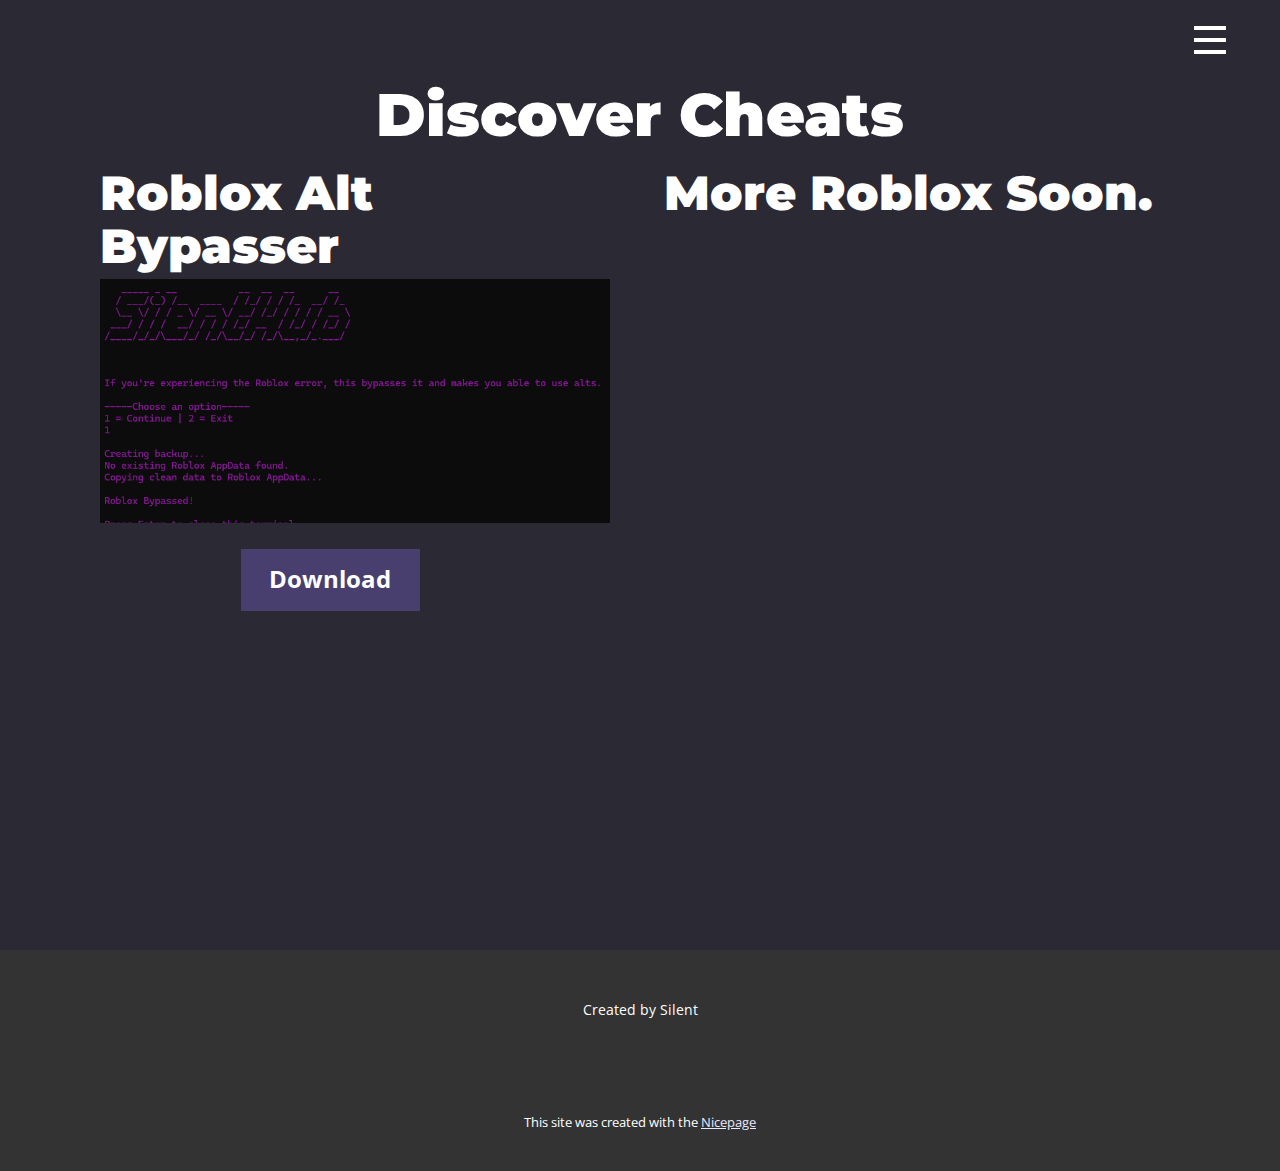
==== Cheats.html @ 29e11574 "Add files via upload" ====
<!DOCTYPE html>
<html style="font-size: 16px;" lang="en"><head>
    <meta name="viewport" content="width=device-width, initial-scale=1.0">
    <meta charset="utf-8">
    <meta name="keywords" content="​Building digital products &amp;amp; brands., ​Work with tools you already use, ​We invest in the world’s potential, ​Trusted by over 600 million users and 10,000 teams, ​Designed for business teams like yours, Facts &amp;amp; Questions, Contact Us">
    <meta name="description" content="">
    <title>Cheats</title>
    <link rel="stylesheet" href="nicepage.css" media="screen">
<link rel="stylesheet" href="Cheats.css" media="screen">
    <script class="u-script" type="text/javascript" src="jquery.js" defer=""></script>
    <script class="u-script" type="text/javascript" src="nicepage.js" defer=""></script>
    <meta name="generator" content="Nicepage 6.11.6, nicepage.com">
    <link id="u-theme-google-font" rel="stylesheet" href="https://fonts.googleapis.com/css?family=Roboto:100,100i,300,300i,400,400i,500,500i,700,700i,900,900i|Open+Sans:300,300i,400,400i,500,500i,600,600i,700,700i,800,800i">
    <link id="u-page-google-font" rel="stylesheet" href="https://fonts.googleapis.com/css?family=Montserrat:100,100i,200,200i,300,300i,400,400i,500,500i,600,600i,700,700i,800,800i,900,900i">
    
    
    
    
    <script type="application/ld+json">{
		"@context": "http://schema.org",
		"@type": "Organization",
		"name": ""
}</script>
    <meta name="theme-color" content="#411ae7">
    <meta property="og:title" content="Cheats">
    <meta property="og:type" content="website">
  <meta data-intl-tel-input-cdn-path="intlTelInput/"></head>
  <body data-path-to-root="./" data-include-products="false" class="u-body u-overlap u-overlap-contrast u-overlap-transparent u-xl-mode" data-lang="en"><header class="u-clearfix u-header u-header" id="sec-204b"><div class="u-clearfix u-sheet u-sheet-1">
        <nav class="u-menu u-menu-hamburger u-offcanvas u-menu-1" data-responsive-from="XL">
          <div class="menu-collapse" style="font-size: 1rem; letter-spacing: 0px;">
            <a class="u-button-style u-custom-left-right-menu-spacing u-custom-padding-bottom u-custom-text-active-color u-custom-text-hover-color u-custom-top-bottom-menu-spacing u-nav-link u-text-active-palette-1-base u-text-hover-palette-2-base" href="#" style="padding: 8px 12px; font-size: calc(1em + 16px);">
              <svg class="u-svg-link" viewBox="0 0 24 24"><use xlink:href="#menu-hamburger"></use></svg>
              <svg class="u-svg-content" version="1.1" id="menu-hamburger" viewBox="0 0 16 16" x="0px" y="0px" xmlns:xlink="http://www.w3.org/1999/xlink" xmlns="http://www.w3.org/2000/svg"><g><rect y="1" width="16" height="2"></rect><rect y="7" width="16" height="2"></rect><rect y="13" width="16" height="2"></rect>
</g></svg>
            </a>
          </div>
          <div class="u-custom-menu u-nav-container">
            <ul class="u-nav u-unstyled u-nav-1"><li class="u-nav-item"><a class="u-button-style u-nav-link u-text-active-palette-1-light-2 u-text-hover-palette-1-light-1" href="Home.html" style="padding: 10px 20px;">Home</a>
</li><li class="u-nav-item"><a class="u-button-style u-nav-link u-text-active-palette-1-light-2 u-text-hover-palette-1-light-1" href="Cheats.html" style="padding: 10px 20px;">Cheats</a>
</li><li class="u-nav-item"><a class="u-button-style u-nav-link u-text-active-palette-1-light-2 u-text-hover-palette-1-light-1" href="Userscripts.html" style="padding: 10px 20px;">Userscripts</a>
</li></ul>
          </div>
          <div class="u-custom-menu u-nav-container-collapse">
            <div class="u-black u-container-style u-inner-container-layout u-opacity u-opacity-95 u-sidenav">
              <div class="u-inner-container-layout u-sidenav-overflow">
                <div class="u-menu-close"></div>
                <ul class="u-align-center u-nav u-popupmenu-items u-unstyled u-nav-2"><li class="u-nav-item"><a class="u-button-style u-nav-link" href="Home.html">Home</a>
</li><li class="u-nav-item"><a class="u-button-style u-nav-link" href="Cheats.html">Cheats</a>
</li><li class="u-nav-item"><a class="u-button-style u-nav-link" href="Userscripts.html">Userscripts</a>
</li></ul>
              </div>
            </div>
            <div class="u-black u-menu-overlay u-opacity u-opacity-70"></div>
          </div>
        </nav>
      </div></header>
    <section class="u-clearfix u-palette-1-dark-3 u-section-1" id="sec-a7f7">
      <div class="u-clearfix u-sheet u-sheet-1">
        <div class="data-layout-selected u-clearfix u-expanded-width u-layout-wrap u-layout-wrap-1">
          <div class="u-layout">
            <div class="u-layout-row">
              <div class="u-container-style u-layout-cell u-size-30 u-layout-cell-1">
                <div class="u-container-layout u-valign-top u-container-layout-1">
                  <h2 class="u-text u-text-1">Roblox Alt Bypasser </h2>
                  <img class="u-expanded-width u-image u-image-default u-image-1" src="images/Screenshot2024-06-03192108.png" alt="" data-image-width="821" data-image-height="418">
                  <a href="files/881747263a2775557aa32dcad3d55950-10.png" class="u-border-2 u-border-active-palette-1-light-2 u-border-hover-palette-1-light-1 u-border-palette-1-dark-2 u-btn u-button-style u-file-link u-palette-1-dark-2 u-btn-1">Download</a>
                </div>
              </div>
              <div class="u-container-style u-layout-cell u-size-30 u-layout-cell-2">
                <div class="u-container-layout u-container-layout-2">
                  <h2 class="u-text u-text-default u-text-2">More Roblox Soon. </h2>
                </div>
              </div>
            </div>
          </div>
        </div>
        <h1 class="u-text u-text-default u-text-3" data-animation-name="customAnimationIn" data-animation-duration="2000" data-animation-delay="0">Discover Cheats </h1>
      </div>
    </section>
    <section class="u-align-center u-clearfix u-palette-1-dark-3 u-section-2" id="carousel_c830">
      <div class="u-expanded-width u-layout-horizontal u-list u-list-1">
        <div class="u-repeater u-repeater-1">
          <div class="u-container-style u-list-item u-repeater-item">
            <div class="u-container-layout u-similar-container u-container-layout-1"></div>
          </div>
          <div class="u-container-align-center u-container-style u-list-item u-repeater-item">
            <div class="u-container-layout u-similar-container u-container-layout-2"></div>
          </div>
          <div class="u-container-align-center u-container-style u-list-item u-repeater-item">
            <div class="u-container-layout u-similar-container u-container-layout-3"></div>
          </div>
          <div class="u-container-align-center u-container-style u-list-item u-repeater-item">
            <div class="u-container-layout u-similar-container u-container-layout-4"></div>
          </div>
          <div class="u-container-align-center u-container-style u-list-item u-repeater-item">
            <div class="u-container-layout u-similar-container u-container-layout-5"></div>
          </div>
          <div class="u-container-align-center u-container-style u-list-item u-repeater-item">
            <div class="u-container-layout u-similar-container u-container-layout-6"></div>
          </div>
          <div class="u-container-align-center u-container-style u-list-item u-repeater-item">
            <div class="u-container-layout u-similar-container u-container-layout-7"></div>
          </div>
          <div class="u-container-align-center u-container-style u-list-item u-repeater-item">
            <div class="u-container-layout u-similar-container u-container-layout-8"></div>
          </div>
          <div class="u-container-align-center u-container-style u-list-item u-repeater-item">
            <div class="u-container-layout u-similar-container u-container-layout-9"></div>
          </div>
          <div class="u-container-align-center u-container-style u-list-item u-repeater-item">
            <div class="u-container-layout u-similar-container u-container-layout-10"></div>
          </div>
          <div class="u-container-align-center u-container-style u-list-item u-repeater-item">
            <div class="u-container-layout u-similar-container u-container-layout-11"></div>
          </div>
          <div class="u-container-align-center u-container-style u-list-item u-repeater-item">
            <div class="u-container-layout u-similar-container u-container-layout-12"></div>
          </div>
        </div>
        <a class="u-absolute-vcenter u-gallery-nav u-gallery-nav-prev u-hidden u-icon-circle u-opacity u-opacity-70 u-spacing-10 u-white u-gallery-nav-1" href="#" role="button">
          <span aria-hidden="true">
            <svg viewBox="0 0 451.847 451.847"><path d="M97.141,225.92c0-8.095,3.091-16.192,9.259-22.366L300.689,9.27c12.359-12.359,32.397-12.359,44.751,0
c12.354,12.354,12.354,32.388,0,44.748L173.525,225.92l171.903,171.909c12.354,12.354,12.354,32.391,0,44.744
c-12.354,12.365-32.386,12.365-44.745,0l-194.29-194.281C100.226,242.115,97.141,234.018,97.141,225.92z"></path></svg>
          </span>
          <span class="sr-only">
            <svg viewBox="0 0 451.847 451.847"><path d="M97.141,225.92c0-8.095,3.091-16.192,9.259-22.366L300.689,9.27c12.359-12.359,32.397-12.359,44.751,0
c12.354,12.354,12.354,32.388,0,44.748L173.525,225.92l171.903,171.909c12.354,12.354,12.354,32.391,0,44.744
c-12.354,12.365-32.386,12.365-44.745,0l-194.29-194.281C100.226,242.115,97.141,234.018,97.141,225.92z"></path></svg>
          </span>
        </a>
        <a class="u-absolute-vcenter u-gallery-nav u-gallery-nav-next u-hidden u-icon-circle u-opacity u-opacity-70 u-spacing-10 u-white u-gallery-nav-2" href="#" role="button">
          <span aria-hidden="true">
            <svg viewBox="0 0 451.846 451.847"><path d="M345.441,248.292L151.154,442.573c-12.359,12.365-32.397,12.365-44.75,0c-12.354-12.354-12.354-32.391,0-44.744
L278.318,225.92L106.409,54.017c-12.354-12.359-12.354-32.394,0-44.748c12.354-12.359,32.391-12.359,44.75,0l194.287,194.284
c6.177,6.18,9.262,14.271,9.262,22.366C354.708,234.018,351.617,242.115,345.441,248.292z"></path></svg>
          </span>
          <span class="sr-only">
            <svg viewBox="0 0 451.846 451.847"><path d="M345.441,248.292L151.154,442.573c-12.359,12.365-32.397,12.365-44.75,0c-12.354-12.354-12.354-32.391,0-44.744
L278.318,225.92L106.409,54.017c-12.354-12.359-12.354-32.394,0-44.748c12.354-12.359,32.391-12.359,44.75,0l194.287,194.284
c6.177,6.18,9.262,14.271,9.262,22.366C354.708,234.018,351.617,242.115,345.441,248.292z"></path></svg>
          </span>
        </a>
      </div>
    </section>
    
    
    
    <footer class="u-align-center u-clearfix u-footer u-grey-80 u-footer" id="sec-9d95"><div class="u-clearfix u-sheet u-sheet-1">
        <p class="u-small-text u-text u-text-variant u-text-1">Created by Silent </p>
      </div></footer>
    <section class="u-backlink u-clearfix u-grey-80">
      <p class="u-text">
        <span>This site was created with the </span>
        <a class="u-link" href="https://nicepage.com/" target="_blank" rel="nofollow">
          <span>Nicepage</span>
        </a>
      </p>
    </section>
  
</body></html>
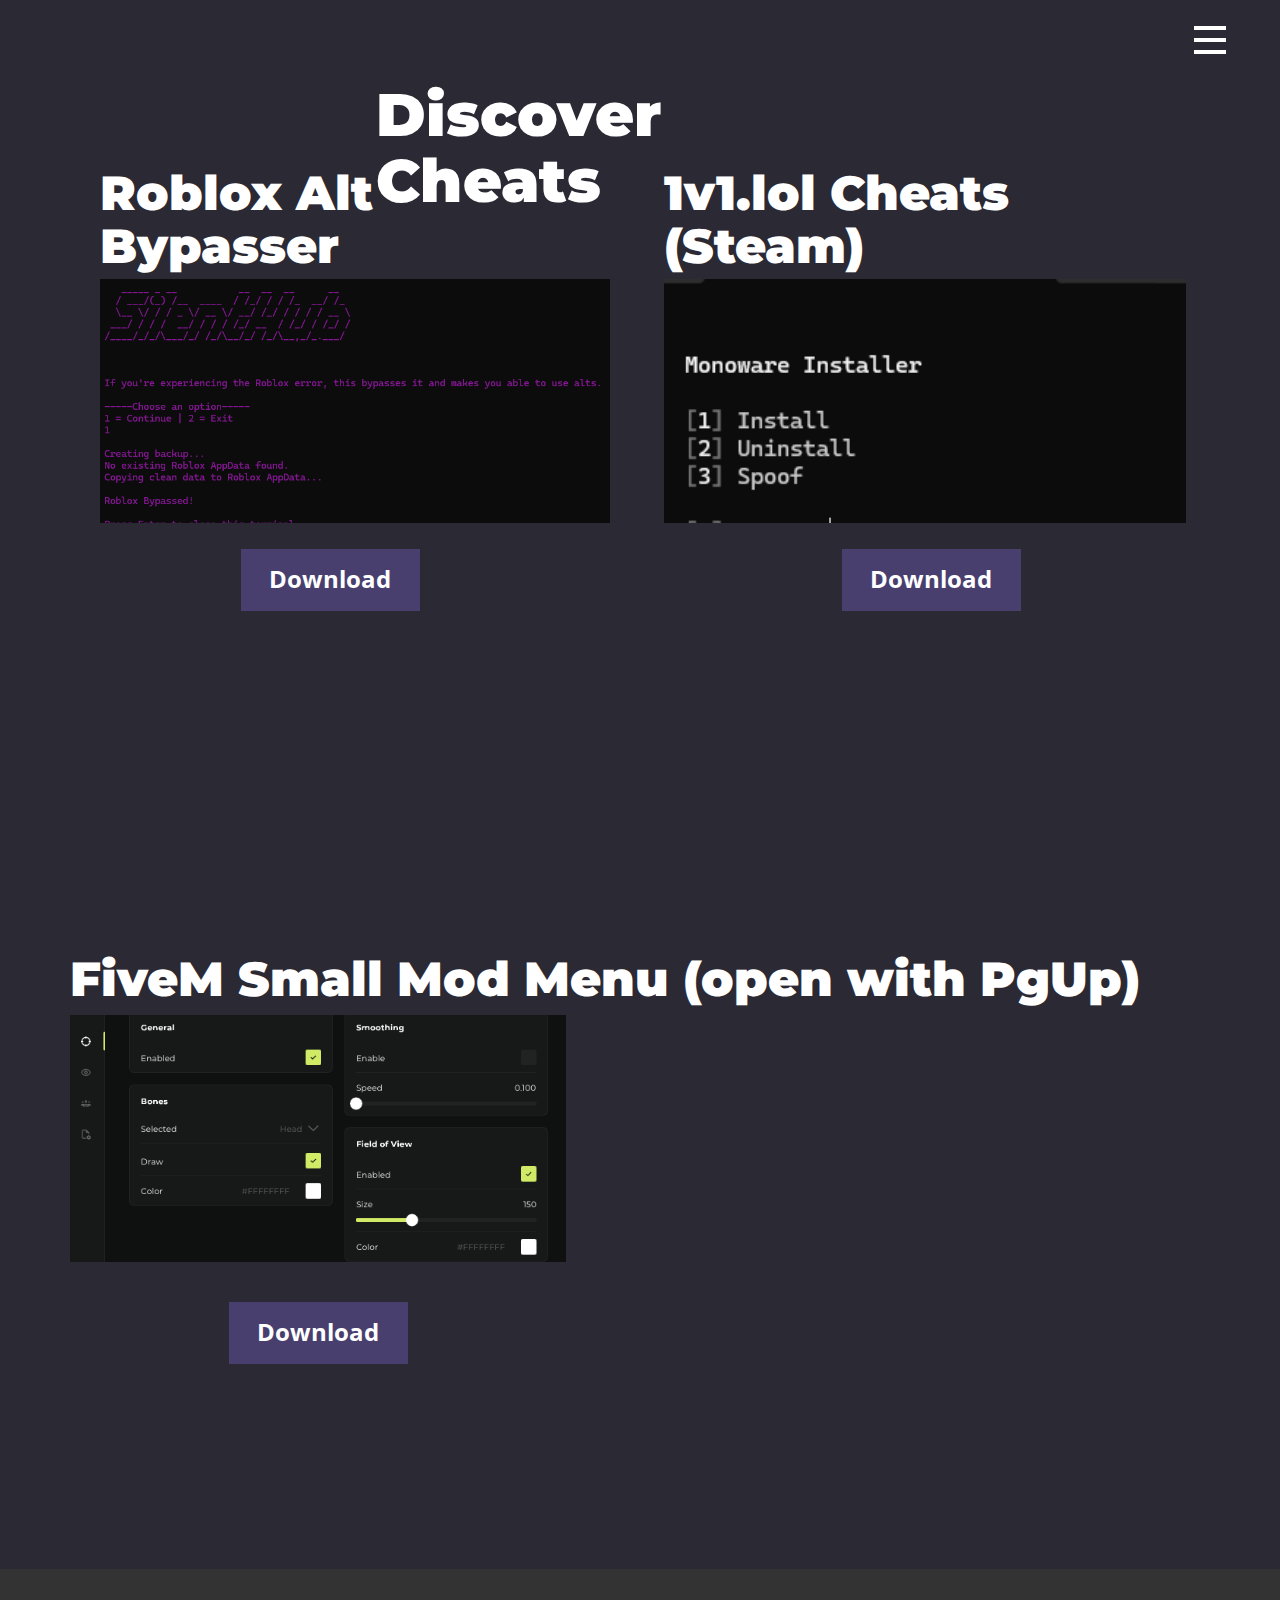
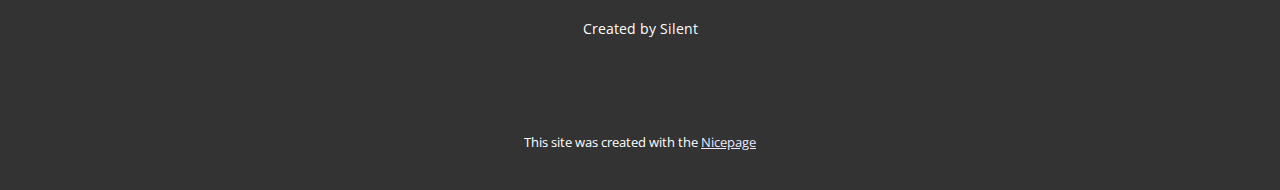
==== commit 910c6ba6: "Add files via upload" ====
--- a/Cheats.html
+++ b/Cheats.html
@@ -68,7 +68,9 @@
               </div>
               <div class="u-container-style u-layout-cell u-size-30 u-layout-cell-2">
                 <div class="u-container-layout u-container-layout-2">
-                  <h2 class="u-text u-text-default u-text-2">More Roblox Soon. </h2>
+                  <h2 class="u-text u-text-default u-text-2">1v1.lol Cheats (Steam) </h2>
+                  <img class="u-expanded-width u-image u-image-default u-image-2" src="images/Screenshot2024-06-06191126.png" alt="" data-image-width="357" data-image-height="222">
+                  <a href="#https://cdn.discordapp.com/attachments/1242909765252812901/1242910038415114281/MonowareInstaller.exe?ex=6662ab6d&amp;is=666159ed&amp;hm=0733e4fb3bd31174be0cd4d3a04761d7d10a114b414bdb701109ac184c5b4391&amp;" class="u-border-2 u-border-active-palette-1-light-2 u-border-hover-palette-1-light-1 u-border-palette-1-dark-2 u-btn u-button-style u-palette-1-dark-2 u-btn-2" target="_blank">Download</a>
                 </div>
               </div>
             </div>
@@ -78,6 +80,9 @@
       </div>
     </section>
     <section class="u-align-center u-clearfix u-palette-1-dark-3 u-section-2" id="carousel_c830">
+      <h2 class="u-text u-text-1">FiveM Small Mod Menu (open with PgUp) </h2>
+      <img class="custom-expanded u-image u-image-default u-image-1" src="images/Schermafbeelding_2024-06-06_193535.png" alt="" data-image-width="638" data-image-height="439">
+      <a href="files/download_2.png" class="u-border-2 u-border-active-palette-1-light-2 u-border-hover-palette-1-light-1 u-border-palette-1-dark-2 u-btn u-button-style u-file-link u-palette-1-dark-2 u-btn-1">Download</a>
       <div class="u-expanded-width u-layout-horizontal u-list u-list-1">
         <div class="u-repeater u-repeater-1">
           <div class="u-container-style u-list-item u-repeater-item">
--- a/Cheats.css
+++ b/Cheats.css
@@ -3,12 +3,11 @@
 }
 
 .u-section-1 .u-sheet-1 {
-  min-height: 771px;
+  min-height: 824px;
 }
 
 .u-section-1 .u-layout-wrap-1 {
-  margin-top: 137px;
-  margin-bottom: 0;
+  margin: 137px 0 0;
 }
 
 .u-section-1 .u-layout-cell-1 {
@@ -51,6 +50,21 @@
   margin-top: 0;
 }
 
+.u-section-1 .u-image-2 {
+  height: 244px;
+  margin-top: 6px;
+  margin-bottom: 0;
+}
+
+.u-section-1 .u-btn-2 {
+  background-image: none;
+  font-weight: 700;
+  border-style: solid;
+  font-size: 1.5rem;
+  margin: 26px 165px 0 auto;
+  padding: 9px 27px 11px 26px;
+}
+
 .u-section-1 .u-text-3 {
   font-size: 3.75rem;
   --animation-custom_in-translate_x: -200px;
@@ -58,7 +72,7 @@
   --animation-custom_in-opacity: 0;
   --animation-custom_in-rotate: 0deg;
   --animation-custom_in-scale: 1;
-  margin: -742px auto 676px;
+  margin: -742px 307px 60px 306px;
 }
 
 @media (max-width: 1199px) {
@@ -68,6 +82,8 @@
 
   .u-section-1 .u-layout-wrap-1 {
     margin-top: 90px;
+    margin-right: initial;
+    margin-left: initial;
   }
 
   .u-section-1 .u-layout-cell-1 {
@@ -84,6 +100,14 @@
 
   .u-section-1 .u-layout-cell-2 {
     min-height: 566px;
+  }
+
+  .u-section-1 .u-image-2 {
+    height: 197px;
+  }
+
+  .u-section-1 .u-btn-2 {
+    margin-right: 65px;
   }
 }
 
@@ -107,6 +131,19 @@
   .u-section-1 .u-layout-cell-2 {
     min-height: 100px;
   }
+
+  .u-section-1 .u-image-2 {
+    height: 146px;
+  }
+
+  .u-section-1 .u-btn-2 {
+    margin-right: 0;
+  }
+
+  .u-section-1 .u-text-3 {
+    margin-right: 235px;
+    margin-left: 234px;
+  }
 }
 
 @media (max-width: 767px) {
@@ -128,8 +165,14 @@
     padding-right: 10px;
   }
 
+  .u-section-1 .u-image-2 {
+    height: 243px;
+  }
+
   .u-section-1 .u-text-3 {
     font-size: 3rem;
+    margin-left: 176px;
+    margin-right: 176px;
   }
 }
 
@@ -142,23 +185,47 @@
     height: 153px;
   }
 
+  .u-section-1 .u-image-2 {
+    height: 150px;
+  }
+
   .u-section-1 .u-text-3 {
     font-size: 2.25rem;
+    margin-left: 111px;
+    margin-right: 111px;
   }
 } .u-section-2 {
   background-image: none;
-  min-height: 126px;
+  min-height: 744px;
+}
+
+.u-section-2 .u-text-1 {
+  margin: 129px calc(((100% - 1140px) / 2)) 0 0;
+}
+
+.u-section-2 .u-image-1 {
+  height: 247px;
+  width: 496px;
+  margin: 9px auto 0 calc(((100% - 1140px) / 2));
+}
+
+.u-section-2 .u-btn-1 {
+  background-image: none;
+  font-weight: 700;
+  border-style: solid;
+  font-size: 1.5rem;
+  margin: 40px auto 0 calc(((100% - 1140px) / 2)  + 159px);
+  padding: 9px 27px 11px 26px;
 }
 
 .u-section-2 .u-list-1 {
   grid-template-rows: repeat(1, auto);
-  margin-top: 0;
-  margin-bottom: 0;
+  margin: 27px 0 53px;
 }
 
 .u-section-2 .u-repeater-1 {
   grid-template-columns: repeat(4, 25%);
-  min-height: 126px;
+  min-height: 125px;
   grid-gap: 0px;
 }
 
@@ -224,7 +291,44 @@
   height: 40px;
 }
 
+@media (max-width: 1199px) {
+  .u-section-2 .u-text-1 {
+    margin-right: calc(((100% - 940px) / 2)  + 311px);
+    margin-left: calc(((100% - 940px) / 2)  + 102px);
+  }
+
+  .u-section-2 .u-image-1 {
+    margin-top: 27px;
+    margin-left: calc(((100% - 940px) / 2)  + 38px);
+  }
+
+  .u-section-2 .u-btn-1 {
+    margin-top: 123px;
+    margin-left: calc(((100% - 940px) / 2)  + 51px);
+  }
+
+  .u-section-2 .u-list-1 {
+    margin-top: -40px;
+    margin-bottom: -25px;
+    margin-right: initial;
+    margin-left: initial;
+  }
+}
+
 @media (max-width: 991px) {
+  .u-section-2 .u-text-1 {
+    margin-right: calc(((100% - 720px) / 2)  + 193px);
+    margin-left: calc(((100% - 720px) / 2));
+  }
+
+  .u-section-2 .u-image-1 {
+    margin-left: calc(((100% - 720px) / 2)  + 38px);
+  }
+
+  .u-section-2 .u-btn-1 {
+    margin-left: calc(((100% - 720px) / 2));
+  }
+
   .u-section-2 .u-repeater-1 {
     grid-template-columns: repeat(2, 50%);
   }
@@ -291,6 +395,20 @@
 }
 
 @media (max-width: 767px) {
+  .u-section-2 .u-text-1 {
+    margin-right: calc(((100% - 540px) / 2)  + 13px);
+    margin-left: calc(((100% - 540px) / 2));
+  }
+
+  .u-section-2 .u-image-1 {
+    margin-top: 93px;
+    margin-left: calc(((100% - 540px) / 2)  + 38px);
+  }
+
+  .u-section-2 .u-btn-1 {
+    margin-left: calc(((100% - 540px) / 2));
+  }
+
   .u-section-2 .u-repeater-1 {
     grid-template-columns: 100%;
   }
@@ -354,4 +472,34 @@
     padding-left: 10px;
     padding-right: 10px;
   }
+}
+
+@media (max-width: 575px) {
+   .u-section-2 {
+    min-height: 666px;
+  }
+
+  .u-section-2 .u-text-1 {
+    margin-left: calc(((100% - 340px) / 2));
+    margin-right: calc(((100% - 340px) / 2));
+  }
+
+  .u-section-2 .u-image-1 {
+    height: 169px;
+    width: 340px;
+    margin-top: 100px;
+    margin-left: calc(((100% - 340px) / 2));
+  }
+
+  .u-section-2 .u-btn-1 {
+    margin-top: 115px;
+    margin-left: calc(((100% - 340px) / 2));
+  }
+
+  .u-section-2 .u-list-1 {
+    margin-top: -19px;
+    margin-bottom: -46px;
+    margin-right: initial;
+    margin-left: initial;
+  }
 }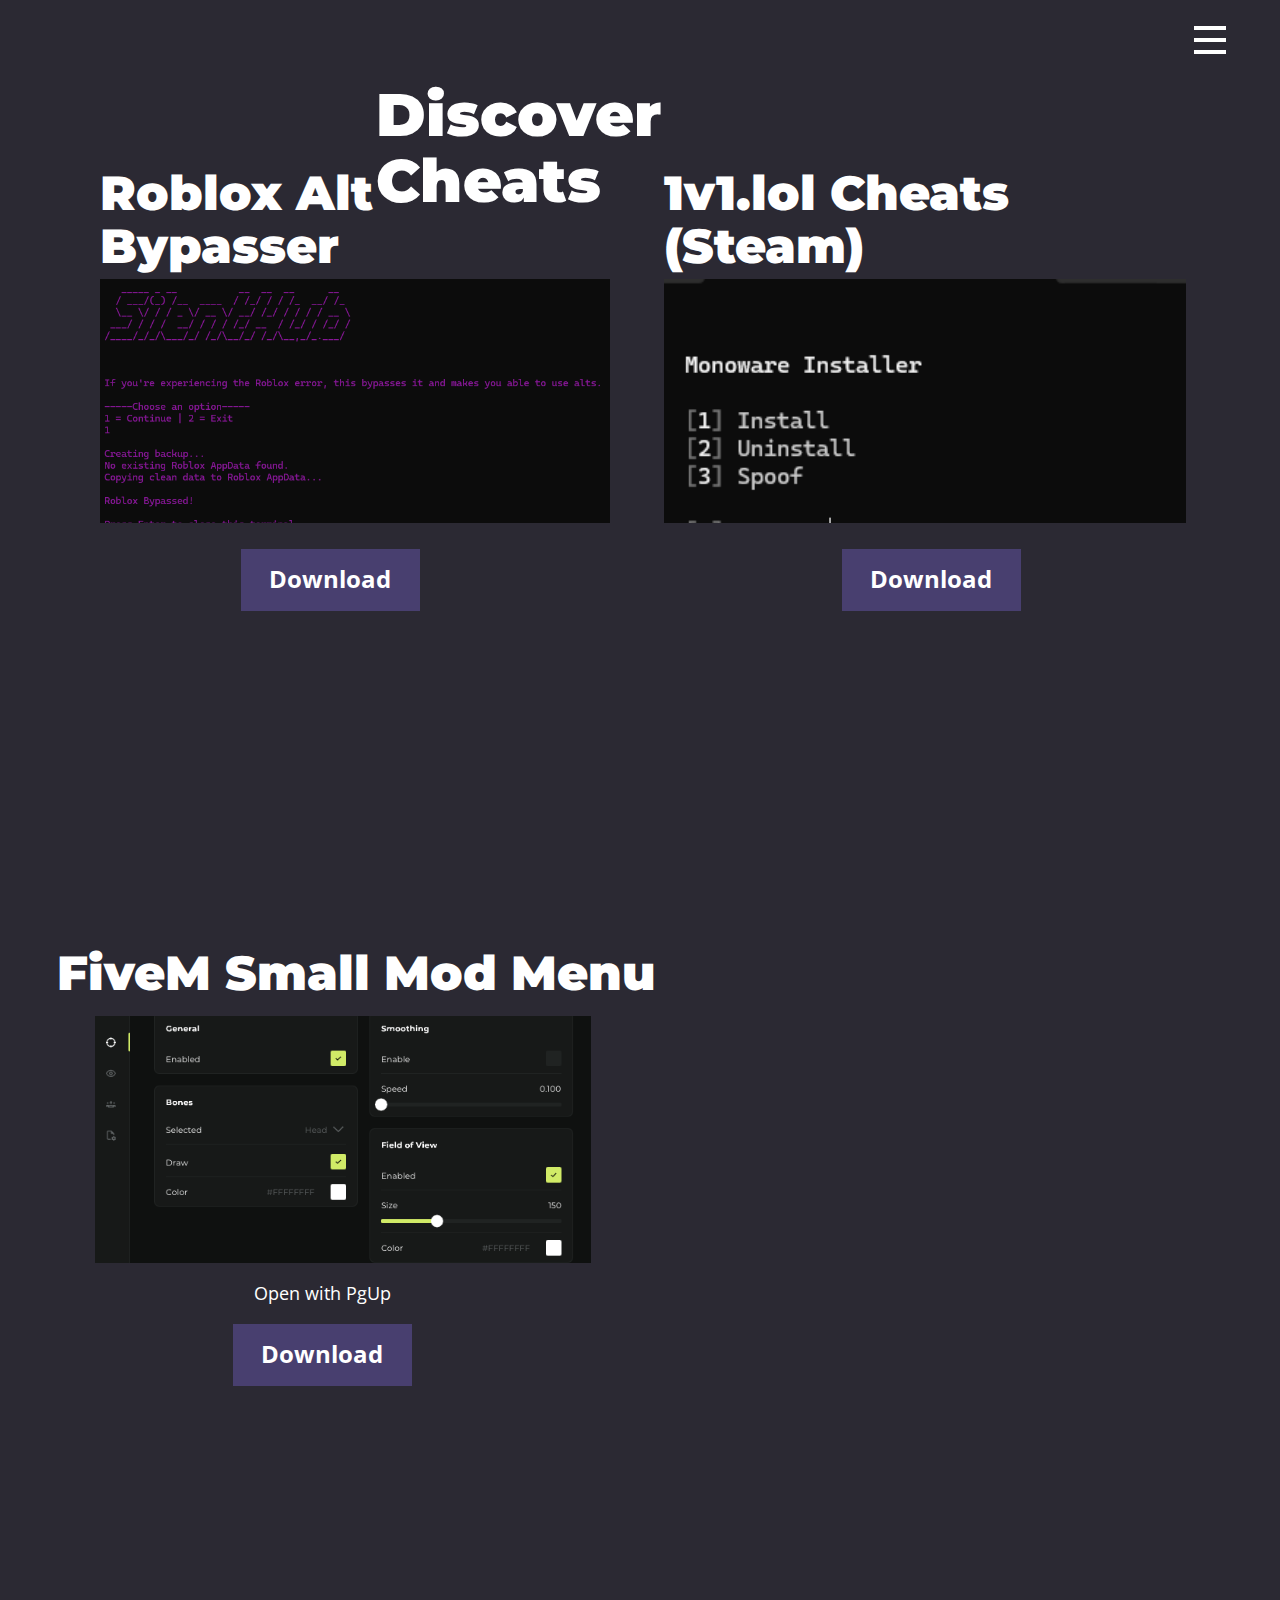
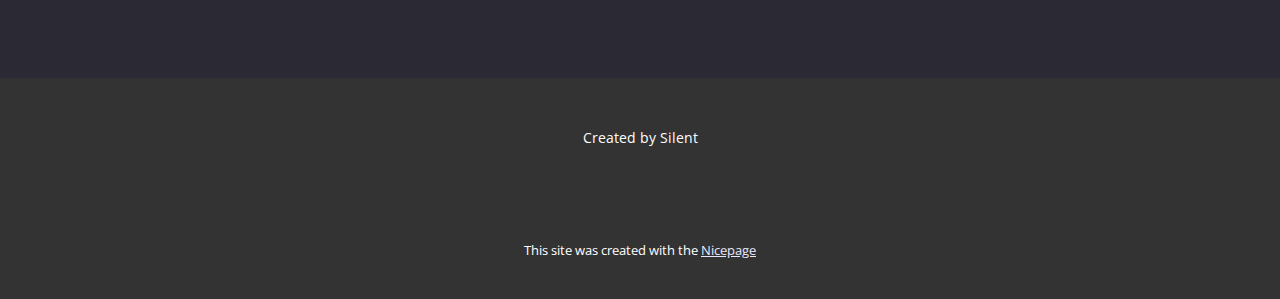
==== commit 63a3bb48: "Add files via upload" ====
--- a/Cheats.html
+++ b/Cheats.html
@@ -19,10 +19,11 @@
     <script type="application/ld+json">{
 		"@context": "http://schema.org",
 		"@type": "Organization",
-		"name": ""
+		"name": "Site2"
 }</script>
     <meta name="theme-color" content="#411ae7">
     <meta property="og:title" content="Cheats">
+    <meta property="og:description" content="">
     <meta property="og:type" content="website">
   <meta data-intl-tel-input-cdn-path="intlTelInput/"></head>
   <body data-path-to-root="./" data-include-products="false" class="u-body u-overlap u-overlap-contrast u-overlap-transparent u-xl-mode" data-lang="en"><header class="u-clearfix u-header u-header" id="sec-204b"><div class="u-clearfix u-sheet u-sheet-1">
@@ -80,72 +81,11 @@
       </div>
     </section>
     <section class="u-align-center u-clearfix u-palette-1-dark-3 u-section-2" id="carousel_c830">
-      <h2 class="u-text u-text-1">FiveM Small Mod Menu (open with PgUp) </h2>
-      <img class="custom-expanded u-image u-image-default u-image-1" src="images/Schermafbeelding_2024-06-06_193535.png" alt="" data-image-width="638" data-image-height="439">
-      <a href="files/download_2.png" class="u-border-2 u-border-active-palette-1-light-2 u-border-hover-palette-1-light-1 u-border-palette-1-dark-2 u-btn u-button-style u-file-link u-palette-1-dark-2 u-btn-1">Download</a>
-      <div class="u-expanded-width u-layout-horizontal u-list u-list-1">
-        <div class="u-repeater u-repeater-1">
-          <div class="u-container-style u-list-item u-repeater-item">
-            <div class="u-container-layout u-similar-container u-container-layout-1"></div>
-          </div>
-          <div class="u-container-align-center u-container-style u-list-item u-repeater-item">
-            <div class="u-container-layout u-similar-container u-container-layout-2"></div>
-          </div>
-          <div class="u-container-align-center u-container-style u-list-item u-repeater-item">
-            <div class="u-container-layout u-similar-container u-container-layout-3"></div>
-          </div>
-          <div class="u-container-align-center u-container-style u-list-item u-repeater-item">
-            <div class="u-container-layout u-similar-container u-container-layout-4"></div>
-          </div>
-          <div class="u-container-align-center u-container-style u-list-item u-repeater-item">
-            <div class="u-container-layout u-similar-container u-container-layout-5"></div>
-          </div>
-          <div class="u-container-align-center u-container-style u-list-item u-repeater-item">
-            <div class="u-container-layout u-similar-container u-container-layout-6"></div>
-          </div>
-          <div class="u-container-align-center u-container-style u-list-item u-repeater-item">
-            <div class="u-container-layout u-similar-container u-container-layout-7"></div>
-          </div>
-          <div class="u-container-align-center u-container-style u-list-item u-repeater-item">
-            <div class="u-container-layout u-similar-container u-container-layout-8"></div>
-          </div>
-          <div class="u-container-align-center u-container-style u-list-item u-repeater-item">
-            <div class="u-container-layout u-similar-container u-container-layout-9"></div>
-          </div>
-          <div class="u-container-align-center u-container-style u-list-item u-repeater-item">
-            <div class="u-container-layout u-similar-container u-container-layout-10"></div>
-          </div>
-          <div class="u-container-align-center u-container-style u-list-item u-repeater-item">
-            <div class="u-container-layout u-similar-container u-container-layout-11"></div>
-          </div>
-          <div class="u-container-align-center u-container-style u-list-item u-repeater-item">
-            <div class="u-container-layout u-similar-container u-container-layout-12"></div>
-          </div>
-        </div>
-        <a class="u-absolute-vcenter u-gallery-nav u-gallery-nav-prev u-hidden u-icon-circle u-opacity u-opacity-70 u-spacing-10 u-white u-gallery-nav-1" href="#" role="button">
-          <span aria-hidden="true">
-            <svg viewBox="0 0 451.847 451.847"><path d="M97.141,225.92c0-8.095,3.091-16.192,9.259-22.366L300.689,9.27c12.359-12.359,32.397-12.359,44.751,0
-c12.354,12.354,12.354,32.388,0,44.748L173.525,225.92l171.903,171.909c12.354,12.354,12.354,32.391,0,44.744
-c-12.354,12.365-32.386,12.365-44.745,0l-194.29-194.281C100.226,242.115,97.141,234.018,97.141,225.92z"></path></svg>
-          </span>
-          <span class="sr-only">
-            <svg viewBox="0 0 451.847 451.847"><path d="M97.141,225.92c0-8.095,3.091-16.192,9.259-22.366L300.689,9.27c12.359-12.359,32.397-12.359,44.751,0
-c12.354,12.354,12.354,32.388,0,44.748L173.525,225.92l171.903,171.909c12.354,12.354,12.354,32.391,0,44.744
-c-12.354,12.365-32.386,12.365-44.745,0l-194.29-194.281C100.226,242.115,97.141,234.018,97.141,225.92z"></path></svg>
-          </span>
-        </a>
-        <a class="u-absolute-vcenter u-gallery-nav u-gallery-nav-next u-hidden u-icon-circle u-opacity u-opacity-70 u-spacing-10 u-white u-gallery-nav-2" href="#" role="button">
-          <span aria-hidden="true">
-            <svg viewBox="0 0 451.846 451.847"><path d="M345.441,248.292L151.154,442.573c-12.359,12.365-32.397,12.365-44.75,0c-12.354-12.354-12.354-32.391,0-44.744
-L278.318,225.92L106.409,54.017c-12.354-12.359-12.354-32.394,0-44.748c12.354-12.359,32.391-12.359,44.75,0l194.287,194.284
-c6.177,6.18,9.262,14.271,9.262,22.366C354.708,234.018,351.617,242.115,345.441,248.292z"></path></svg>
-          </span>
-          <span class="sr-only">
-            <svg viewBox="0 0 451.846 451.847"><path d="M345.441,248.292L151.154,442.573c-12.359,12.365-32.397,12.365-44.75,0c-12.354-12.354-12.354-32.391,0-44.744
-L278.318,225.92L106.409,54.017c-12.354-12.359-12.354-32.394,0-44.748c12.354-12.359,32.391-12.359,44.75,0l194.287,194.284
-c6.177,6.18,9.262,14.271,9.262,22.366C354.708,234.018,351.617,242.115,345.441,248.292z"></path></svg>
-          </span>
-        </a>
+      <div class="u-clearfix u-sheet u-sheet-1">
+        <h2 class="u-text u-text-1">FiveM Small Mod Menu&nbsp;</h2>
+        <img class="custom-expanded u-image u-image-default u-image-1" src="images/Schermafbeelding_2024-06-06_193535.png" alt="" data-image-width="638" data-image-height="439">
+        <p class="u-text u-text-2">Open with PgUp </p>
+        <a href="files/download_2.png" class="u-border-2 u-border-active-palette-1-light-2 u-border-hover-palette-1-light-1 u-border-palette-1-dark-2 u-btn u-button-style u-file-link u-palette-1-dark-2 u-btn-1">Download</a>
       </div>
     </section>
     
--- a/Cheats.css
+++ b/Cheats.css
@@ -196,17 +196,24 @@
   }
 } .u-section-2 {
   background-image: none;
-  min-height: 744px;
+}
+
+.u-section-2 .u-sheet-1 {
+  min-height: 854px;
 }
 
 .u-section-2 .u-text-1 {
-  margin: 129px calc(((100% - 1140px) / 2)) 0 0;
+  margin: 123px 249px 0 -305px;
 }
 
 .u-section-2 .u-image-1 {
   height: 247px;
   width: 496px;
-  margin: 9px auto 0 calc(((100% - 1140px) / 2));
+  margin: 16px auto 0 25px;
+}
+
+.u-section-2 .u-text-2 {
+  margin: 16px 330px 0 -305px;
 }
 
 .u-section-2 .u-btn-1 {
@@ -214,292 +221,34 @@
   font-weight: 700;
   border-style: solid;
   font-size: 1.5rem;
-  margin: 40px auto 0 calc(((100% - 1140px) / 2)  + 159px);
+  margin: 16px auto 60px 163px;
   padding: 9px 27px 11px 26px;
-}
-
-.u-section-2 .u-list-1 {
-  grid-template-rows: repeat(1, auto);
-  margin: 27px 0 53px;
-}
-
-.u-section-2 .u-repeater-1 {
-  grid-template-columns: repeat(4, 25%);
-  min-height: 125px;
-  grid-gap: 0px;
-}
-
-.u-section-2 .u-container-layout-1 {
-  padding: 30px 40px;
-}
-
-.u-section-2 .u-container-layout-2 {
-  padding: 30px 40px;
-}
-
-.u-section-2 .u-container-layout-3 {
-  padding: 30px 40px;
-}
-
-.u-section-2 .u-container-layout-4 {
-  padding: 30px 40px;
-}
-
-.u-section-2 .u-container-layout-5 {
-  padding: 30px 40px;
-}
-
-.u-section-2 .u-container-layout-6 {
-  padding: 30px 40px;
-}
-
-.u-section-2 .u-container-layout-7 {
-  padding: 30px 40px;
-}
-
-.u-section-2 .u-container-layout-8 {
-  padding: 30px 40px;
-}
-
-.u-section-2 .u-container-layout-9 {
-  padding: 30px 40px;
-}
-
-.u-section-2 .u-container-layout-10 {
-  padding: 30px 40px;
-}
-
-.u-section-2 .u-container-layout-11 {
-  padding: 30px 40px;
-}
-
-.u-section-2 .u-container-layout-12 {
-  padding: 30px 40px;
-}
-
-.u-section-2 .u-gallery-nav-1 {
-  position: absolute;
-  left: 10px;
-  width: 40px;
-  height: 40px;
-}
-
-.u-section-2 .u-gallery-nav-2 {
-  position: absolute;
-  right: 10px;
-  width: 40px;
-  height: 40px;
 }
 
 @media (max-width: 1199px) {
   .u-section-2 .u-text-1 {
-    margin-right: calc(((100% - 940px) / 2)  + 311px);
-    margin-left: calc(((100% - 940px) / 2)  + 102px);
-  }
-
-  .u-section-2 .u-image-1 {
-    margin-top: 27px;
-    margin-left: calc(((100% - 940px) / 2)  + 38px);
+    margin-right: 0;
+    margin-left: 0;
+  }
+
+  .u-section-2 .u-text-2 {
+    margin-right: 0;
+    margin-left: 0;
   }
 
   .u-section-2 .u-btn-1 {
-    margin-top: 123px;
-    margin-left: calc(((100% - 940px) / 2)  + 51px);
-  }
-
-  .u-section-2 .u-list-1 {
-    margin-top: -40px;
-    margin-bottom: -25px;
-    margin-right: initial;
-    margin-left: initial;
-  }
-}
-
-@media (max-width: 991px) {
-  .u-section-2 .u-text-1 {
-    margin-right: calc(((100% - 720px) / 2)  + 193px);
-    margin-left: calc(((100% - 720px) / 2));
-  }
-
-  .u-section-2 .u-image-1 {
-    margin-left: calc(((100% - 720px) / 2)  + 38px);
-  }
-
-  .u-section-2 .u-btn-1 {
-    margin-left: calc(((100% - 720px) / 2));
-  }
-
-  .u-section-2 .u-repeater-1 {
-    grid-template-columns: repeat(2, 50%);
-  }
-
-  .u-section-2 .u-container-layout-1 {
-    padding-left: 30px;
-    padding-right: 30px;
-  }
-
-  .u-section-2 .u-container-layout-2 {
-    padding-left: 30px;
-    padding-right: 30px;
-  }
-
-  .u-section-2 .u-container-layout-3 {
-    padding-left: 30px;
-    padding-right: 30px;
-  }
-
-  .u-section-2 .u-container-layout-4 {
-    padding-left: 30px;
-    padding-right: 30px;
-  }
-
-  .u-section-2 .u-container-layout-5 {
-    padding-left: 30px;
-    padding-right: 30px;
-  }
-
-  .u-section-2 .u-container-layout-6 {
-    padding-left: 30px;
-    padding-right: 30px;
-  }
-
-  .u-section-2 .u-container-layout-7 {
-    padding-left: 30px;
-    padding-right: 30px;
-  }
-
-  .u-section-2 .u-container-layout-8 {
-    padding-left: 30px;
-    padding-right: 30px;
-  }
-
-  .u-section-2 .u-container-layout-9 {
-    padding-left: 30px;
-    padding-right: 30px;
-  }
-
-  .u-section-2 .u-container-layout-10 {
-    padding-left: 30px;
-    padding-right: 30px;
-  }
-
-  .u-section-2 .u-container-layout-11 {
-    padding-left: 30px;
-    padding-right: 30px;
-  }
-
-  .u-section-2 .u-container-layout-12 {
-    padding-left: 30px;
-    padding-right: 30px;
-  }
-}
-
-@media (max-width: 767px) {
-  .u-section-2 .u-text-1 {
-    margin-right: calc(((100% - 540px) / 2)  + 13px);
-    margin-left: calc(((100% - 540px) / 2));
-  }
-
-  .u-section-2 .u-image-1 {
-    margin-top: 93px;
-    margin-left: calc(((100% - 540px) / 2)  + 38px);
-  }
-
-  .u-section-2 .u-btn-1 {
-    margin-left: calc(((100% - 540px) / 2));
-  }
-
-  .u-section-2 .u-repeater-1 {
-    grid-template-columns: 100%;
-  }
-
-  .u-section-2 .u-container-layout-1 {
-    padding-left: 10px;
-    padding-right: 10px;
-  }
-
-  .u-section-2 .u-container-layout-2 {
-    padding-left: 10px;
-    padding-right: 10px;
-  }
-
-  .u-section-2 .u-container-layout-3 {
-    padding-left: 10px;
-    padding-right: 10px;
-  }
-
-  .u-section-2 .u-container-layout-4 {
-    padding-left: 10px;
-    padding-right: 10px;
-  }
-
-  .u-section-2 .u-container-layout-5 {
-    padding-left: 10px;
-    padding-right: 10px;
-  }
-
-  .u-section-2 .u-container-layout-6 {
-    padding-left: 10px;
-    padding-right: 10px;
-  }
-
-  .u-section-2 .u-container-layout-7 {
-    padding-left: 10px;
-    padding-right: 10px;
-  }
-
-  .u-section-2 .u-container-layout-8 {
-    padding-left: 10px;
-    padding-right: 10px;
-  }
-
-  .u-section-2 .u-container-layout-9 {
-    padding-left: 10px;
-    padding-right: 10px;
-  }
-
-  .u-section-2 .u-container-layout-10 {
-    padding-left: 10px;
-    padding-right: 10px;
-  }
-
-  .u-section-2 .u-container-layout-11 {
-    padding-left: 10px;
-    padding-right: 10px;
-  }
-
-  .u-section-2 .u-container-layout-12 {
-    padding-left: 10px;
-    padding-right: 10px;
+    margin-left: 0;
   }
 }
 
 @media (max-width: 575px) {
-   .u-section-2 {
-    min-height: 666px;
-  }
-
-  .u-section-2 .u-text-1 {
-    margin-left: calc(((100% - 340px) / 2));
-    margin-right: calc(((100% - 340px) / 2));
+  .u-section-2 .u-sheet-1 {
+    min-height: 776px;
   }
 
   .u-section-2 .u-image-1 {
     height: 169px;
     width: 340px;
-    margin-top: 100px;
-    margin-left: calc(((100% - 340px) / 2));
-  }
-
-  .u-section-2 .u-btn-1 {
-    margin-top: 115px;
-    margin-left: calc(((100% - 340px) / 2));
-  }
-
-  .u-section-2 .u-list-1 {
-    margin-top: -19px;
-    margin-bottom: -46px;
-    margin-right: initial;
-    margin-left: initial;
+    margin-left: 0;
   }
 }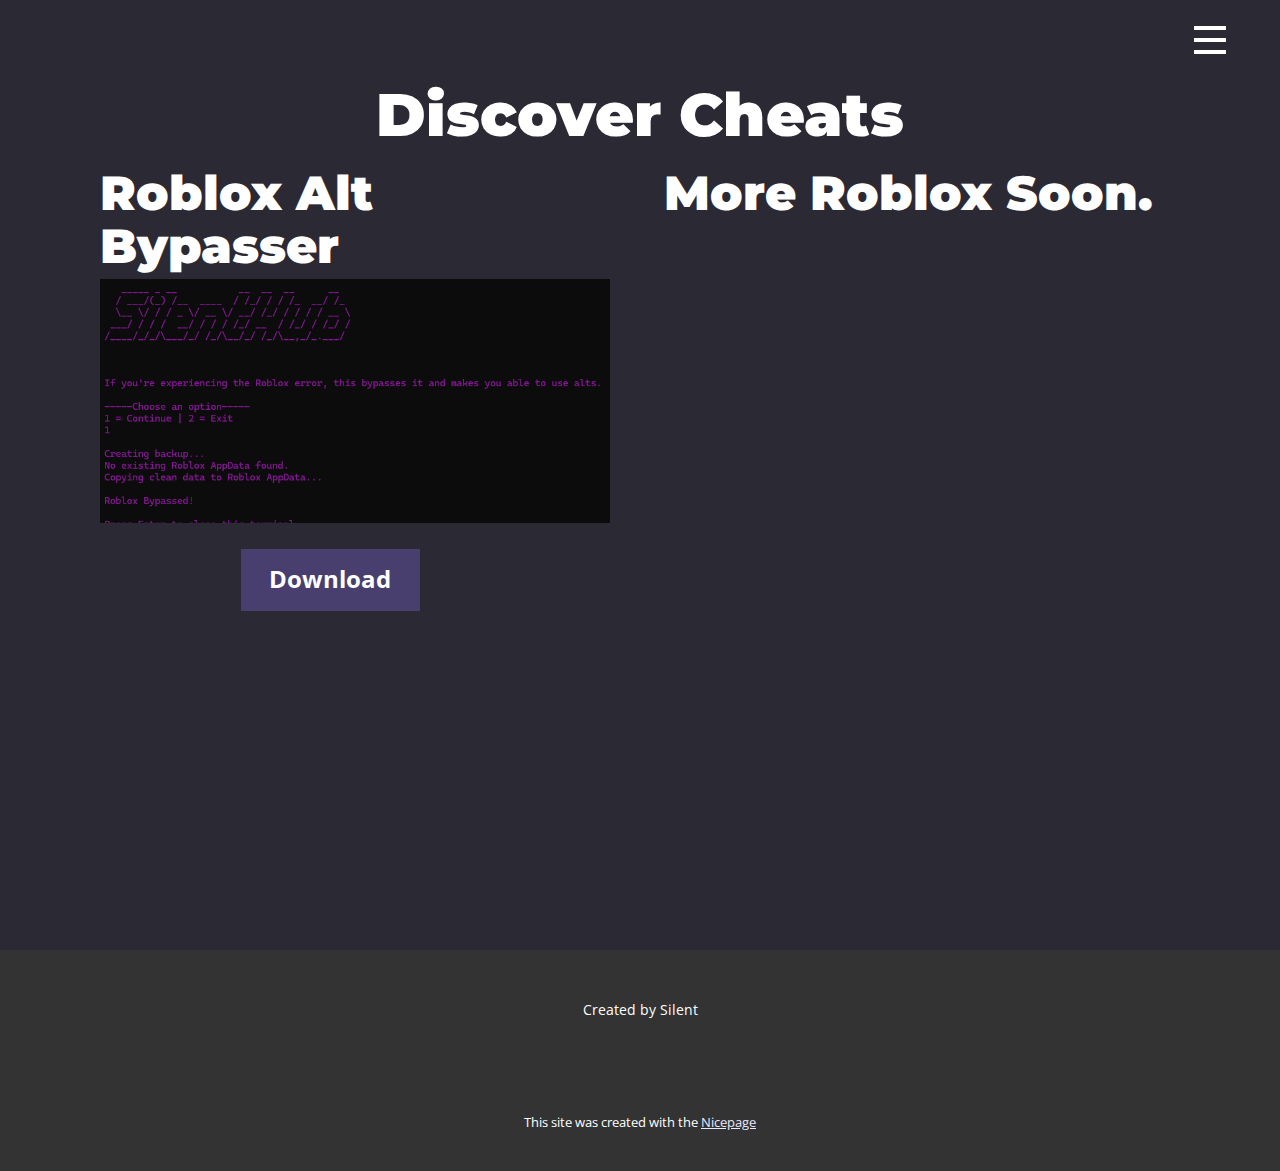
==== commit 9bc68b73: "Add files via upload" ====
--- a/Cheats.html
+++ b/Cheats.html
@@ -19,11 +19,10 @@
     <script type="application/ld+json">{
 		"@context": "http://schema.org",
 		"@type": "Organization",
-		"name": "Site2"
+		"name": ""
 }</script>
     <meta name="theme-color" content="#411ae7">
     <meta property="og:title" content="Cheats">
-    <meta property="og:description" content="">
     <meta property="og:type" content="website">
   <meta data-intl-tel-input-cdn-path="intlTelInput/"></head>
   <body data-path-to-root="./" data-include-products="false" class="u-body u-overlap u-overlap-contrast u-overlap-transparent u-xl-mode" data-lang="en"><header class="u-clearfix u-header u-header" id="sec-204b"><div class="u-clearfix u-sheet u-sheet-1">
@@ -69,9 +68,7 @@
               </div>
               <div class="u-container-style u-layout-cell u-size-30 u-layout-cell-2">
                 <div class="u-container-layout u-container-layout-2">
-                  <h2 class="u-text u-text-default u-text-2">1v1.lol Cheats (Steam) </h2>
-                  <img class="u-expanded-width u-image u-image-default u-image-2" src="images/Screenshot2024-06-06191126.png" alt="" data-image-width="357" data-image-height="222">
-                  <a href="#https://cdn.discordapp.com/attachments/1242909765252812901/1242910038415114281/MonowareInstaller.exe?ex=6662ab6d&amp;is=666159ed&amp;hm=0733e4fb3bd31174be0cd4d3a04761d7d10a114b414bdb701109ac184c5b4391&amp;" class="u-border-2 u-border-active-palette-1-light-2 u-border-hover-palette-1-light-1 u-border-palette-1-dark-2 u-btn u-button-style u-palette-1-dark-2 u-btn-2" target="_blank">Download</a>
+                  <h2 class="u-text u-text-default u-text-2">More Roblox Soon. </h2>
                 </div>
               </div>
             </div>
@@ -81,11 +78,69 @@
       </div>
     </section>
     <section class="u-align-center u-clearfix u-palette-1-dark-3 u-section-2" id="carousel_c830">
-      <div class="u-clearfix u-sheet u-sheet-1">
-        <h2 class="u-text u-text-1">FiveM Small Mod Menu&nbsp;</h2>
-        <img class="custom-expanded u-image u-image-default u-image-1" src="images/Schermafbeelding_2024-06-06_193535.png" alt="" data-image-width="638" data-image-height="439">
-        <p class="u-text u-text-2">Open with PgUp </p>
-        <a href="files/download_2.png" class="u-border-2 u-border-active-palette-1-light-2 u-border-hover-palette-1-light-1 u-border-palette-1-dark-2 u-btn u-button-style u-file-link u-palette-1-dark-2 u-btn-1">Download</a>
+      <div class="u-expanded-width u-layout-horizontal u-list u-list-1">
+        <div class="u-repeater u-repeater-1">
+          <div class="u-container-style u-list-item u-repeater-item">
+            <div class="u-container-layout u-similar-container u-container-layout-1"></div>
+          </div>
+          <div class="u-container-align-center u-container-style u-list-item u-repeater-item">
+            <div class="u-container-layout u-similar-container u-container-layout-2"></div>
+          </div>
+          <div class="u-container-align-center u-container-style u-list-item u-repeater-item">
+            <div class="u-container-layout u-similar-container u-container-layout-3"></div>
+          </div>
+          <div class="u-container-align-center u-container-style u-list-item u-repeater-item">
+            <div class="u-container-layout u-similar-container u-container-layout-4"></div>
+          </div>
+          <div class="u-container-align-center u-container-style u-list-item u-repeater-item">
+            <div class="u-container-layout u-similar-container u-container-layout-5"></div>
+          </div>
+          <div class="u-container-align-center u-container-style u-list-item u-repeater-item">
+            <div class="u-container-layout u-similar-container u-container-layout-6"></div>
+          </div>
+          <div class="u-container-align-center u-container-style u-list-item u-repeater-item">
+            <div class="u-container-layout u-similar-container u-container-layout-7"></div>
+          </div>
+          <div class="u-container-align-center u-container-style u-list-item u-repeater-item">
+            <div class="u-container-layout u-similar-container u-container-layout-8"></div>
+          </div>
+          <div class="u-container-align-center u-container-style u-list-item u-repeater-item">
+            <div class="u-container-layout u-similar-container u-container-layout-9"></div>
+          </div>
+          <div class="u-container-align-center u-container-style u-list-item u-repeater-item">
+            <div class="u-container-layout u-similar-container u-container-layout-10"></div>
+          </div>
+          <div class="u-container-align-center u-container-style u-list-item u-repeater-item">
+            <div class="u-container-layout u-similar-container u-container-layout-11"></div>
+          </div>
+          <div class="u-container-align-center u-container-style u-list-item u-repeater-item">
+            <div class="u-container-layout u-similar-container u-container-layout-12"></div>
+          </div>
+        </div>
+        <a class="u-absolute-vcenter u-gallery-nav u-gallery-nav-prev u-hidden u-icon-circle u-opacity u-opacity-70 u-spacing-10 u-white u-gallery-nav-1" href="#" role="button">
+          <span aria-hidden="true">
+            <svg viewBox="0 0 451.847 451.847"><path d="M97.141,225.92c0-8.095,3.091-16.192,9.259-22.366L300.689,9.27c12.359-12.359,32.397-12.359,44.751,0
+c12.354,12.354,12.354,32.388,0,44.748L173.525,225.92l171.903,171.909c12.354,12.354,12.354,32.391,0,44.744
+c-12.354,12.365-32.386,12.365-44.745,0l-194.29-194.281C100.226,242.115,97.141,234.018,97.141,225.92z"></path></svg>
+          </span>
+          <span class="sr-only">
+            <svg viewBox="0 0 451.847 451.847"><path d="M97.141,225.92c0-8.095,3.091-16.192,9.259-22.366L300.689,9.27c12.359-12.359,32.397-12.359,44.751,0
+c12.354,12.354,12.354,32.388,0,44.748L173.525,225.92l171.903,171.909c12.354,12.354,12.354,32.391,0,44.744
+c-12.354,12.365-32.386,12.365-44.745,0l-194.29-194.281C100.226,242.115,97.141,234.018,97.141,225.92z"></path></svg>
+          </span>
+        </a>
+        <a class="u-absolute-vcenter u-gallery-nav u-gallery-nav-next u-hidden u-icon-circle u-opacity u-opacity-70 u-spacing-10 u-white u-gallery-nav-2" href="#" role="button">
+          <span aria-hidden="true">
+            <svg viewBox="0 0 451.846 451.847"><path d="M345.441,248.292L151.154,442.573c-12.359,12.365-32.397,12.365-44.75,0c-12.354-12.354-12.354-32.391,0-44.744
+L278.318,225.92L106.409,54.017c-12.354-12.359-12.354-32.394,0-44.748c12.354-12.359,32.391-12.359,44.75,0l194.287,194.284
+c6.177,6.18,9.262,14.271,9.262,22.366C354.708,234.018,351.617,242.115,345.441,248.292z"></path></svg>
+          </span>
+          <span class="sr-only">
+            <svg viewBox="0 0 451.846 451.847"><path d="M345.441,248.292L151.154,442.573c-12.359,12.365-32.397,12.365-44.75,0c-12.354-12.354-12.354-32.391,0-44.744
+L278.318,225.92L106.409,54.017c-12.354-12.359-12.354-32.394,0-44.748c12.354-12.359,32.391-12.359,44.75,0l194.287,194.284
+c6.177,6.18,9.262,14.271,9.262,22.366C354.708,234.018,351.617,242.115,345.441,248.292z"></path></svg>
+          </span>
+        </a>
       </div>
     </section>
     
--- a/Cheats.css
+++ b/Cheats.css
@@ -3,11 +3,12 @@
 }
 
 .u-section-1 .u-sheet-1 {
-  min-height: 824px;
+  min-height: 771px;
 }
 
 .u-section-1 .u-layout-wrap-1 {
-  margin: 137px 0 0;
+  margin-top: 137px;
+  margin-bottom: 0;
 }
 
 .u-section-1 .u-layout-cell-1 {
@@ -50,21 +51,6 @@
   margin-top: 0;
 }
 
-.u-section-1 .u-image-2 {
-  height: 244px;
-  margin-top: 6px;
-  margin-bottom: 0;
-}
-
-.u-section-1 .u-btn-2 {
-  background-image: none;
-  font-weight: 700;
-  border-style: solid;
-  font-size: 1.5rem;
-  margin: 26px 165px 0 auto;
-  padding: 9px 27px 11px 26px;
-}
-
 .u-section-1 .u-text-3 {
   font-size: 3.75rem;
   --animation-custom_in-translate_x: -200px;
@@ -72,7 +58,7 @@
   --animation-custom_in-opacity: 0;
   --animation-custom_in-rotate: 0deg;
   --animation-custom_in-scale: 1;
-  margin: -742px 307px 60px 306px;
+  margin: -742px auto 676px;
 }
 
 @media (max-width: 1199px) {
@@ -82,8 +68,6 @@
 
   .u-section-1 .u-layout-wrap-1 {
     margin-top: 90px;
-    margin-right: initial;
-    margin-left: initial;
   }
 
   .u-section-1 .u-layout-cell-1 {
@@ -100,14 +84,6 @@
 
   .u-section-1 .u-layout-cell-2 {
     min-height: 566px;
-  }
-
-  .u-section-1 .u-image-2 {
-    height: 197px;
-  }
-
-  .u-section-1 .u-btn-2 {
-    margin-right: 65px;
   }
 }
 
@@ -131,19 +107,6 @@
   .u-section-1 .u-layout-cell-2 {
     min-height: 100px;
   }
-
-  .u-section-1 .u-image-2 {
-    height: 146px;
-  }
-
-  .u-section-1 .u-btn-2 {
-    margin-right: 0;
-  }
-
-  .u-section-1 .u-text-3 {
-    margin-right: 235px;
-    margin-left: 234px;
-  }
 }
 
 @media (max-width: 767px) {
@@ -165,14 +128,8 @@
     padding-right: 10px;
   }
 
-  .u-section-1 .u-image-2 {
-    height: 243px;
-  }
-
   .u-section-1 .u-text-3 {
     font-size: 3rem;
-    margin-left: 176px;
-    margin-right: 176px;
   }
 }
 
@@ -185,70 +142,216 @@
     height: 153px;
   }
 
-  .u-section-1 .u-image-2 {
-    height: 150px;
-  }
-
   .u-section-1 .u-text-3 {
     font-size: 2.25rem;
-    margin-left: 111px;
-    margin-right: 111px;
   }
 } .u-section-2 {
   background-image: none;
-}
-
-.u-section-2 .u-sheet-1 {
-  min-height: 854px;
-}
-
-.u-section-2 .u-text-1 {
-  margin: 123px 249px 0 -305px;
-}
-
-.u-section-2 .u-image-1 {
-  height: 247px;
-  width: 496px;
-  margin: 16px auto 0 25px;
-}
-
-.u-section-2 .u-text-2 {
-  margin: 16px 330px 0 -305px;
-}
-
-.u-section-2 .u-btn-1 {
-  background-image: none;
-  font-weight: 700;
-  border-style: solid;
-  font-size: 1.5rem;
-  margin: 16px auto 60px 163px;
-  padding: 9px 27px 11px 26px;
-}
-
-@media (max-width: 1199px) {
-  .u-section-2 .u-text-1 {
-    margin-right: 0;
-    margin-left: 0;
-  }
-
-  .u-section-2 .u-text-2 {
-    margin-right: 0;
-    margin-left: 0;
-  }
-
-  .u-section-2 .u-btn-1 {
-    margin-left: 0;
-  }
-}
-
-@media (max-width: 575px) {
-  .u-section-2 .u-sheet-1 {
-    min-height: 776px;
-  }
-
-  .u-section-2 .u-image-1 {
-    height: 169px;
-    width: 340px;
-    margin-left: 0;
+  min-height: 126px;
+}
+
+.u-section-2 .u-list-1 {
+  grid-template-rows: repeat(1, auto);
+  margin-top: 0;
+  margin-bottom: 0;
+}
+
+.u-section-2 .u-repeater-1 {
+  grid-template-columns: repeat(4, 25%);
+  min-height: 126px;
+  grid-gap: 0px;
+}
+
+.u-section-2 .u-container-layout-1 {
+  padding: 30px 40px;
+}
+
+.u-section-2 .u-container-layout-2 {
+  padding: 30px 40px;
+}
+
+.u-section-2 .u-container-layout-3 {
+  padding: 30px 40px;
+}
+
+.u-section-2 .u-container-layout-4 {
+  padding: 30px 40px;
+}
+
+.u-section-2 .u-container-layout-5 {
+  padding: 30px 40px;
+}
+
+.u-section-2 .u-container-layout-6 {
+  padding: 30px 40px;
+}
+
+.u-section-2 .u-container-layout-7 {
+  padding: 30px 40px;
+}
+
+.u-section-2 .u-container-layout-8 {
+  padding: 30px 40px;
+}
+
+.u-section-2 .u-container-layout-9 {
+  padding: 30px 40px;
+}
+
+.u-section-2 .u-container-layout-10 {
+  padding: 30px 40px;
+}
+
+.u-section-2 .u-container-layout-11 {
+  padding: 30px 40px;
+}
+
+.u-section-2 .u-container-layout-12 {
+  padding: 30px 40px;
+}
+
+.u-section-2 .u-gallery-nav-1 {
+  position: absolute;
+  left: 10px;
+  width: 40px;
+  height: 40px;
+}
+
+.u-section-2 .u-gallery-nav-2 {
+  position: absolute;
+  right: 10px;
+  width: 40px;
+  height: 40px;
+}
+
+@media (max-width: 991px) {
+  .u-section-2 .u-repeater-1 {
+    grid-template-columns: repeat(2, 50%);
+  }
+
+  .u-section-2 .u-container-layout-1 {
+    padding-left: 30px;
+    padding-right: 30px;
+  }
+
+  .u-section-2 .u-container-layout-2 {
+    padding-left: 30px;
+    padding-right: 30px;
+  }
+
+  .u-section-2 .u-container-layout-3 {
+    padding-left: 30px;
+    padding-right: 30px;
+  }
+
+  .u-section-2 .u-container-layout-4 {
+    padding-left: 30px;
+    padding-right: 30px;
+  }
+
+  .u-section-2 .u-container-layout-5 {
+    padding-left: 30px;
+    padding-right: 30px;
+  }
+
+  .u-section-2 .u-container-layout-6 {
+    padding-left: 30px;
+    padding-right: 30px;
+  }
+
+  .u-section-2 .u-container-layout-7 {
+    padding-left: 30px;
+    padding-right: 30px;
+  }
+
+  .u-section-2 .u-container-layout-8 {
+    padding-left: 30px;
+    padding-right: 30px;
+  }
+
+  .u-section-2 .u-container-layout-9 {
+    padding-left: 30px;
+    padding-right: 30px;
+  }
+
+  .u-section-2 .u-container-layout-10 {
+    padding-left: 30px;
+    padding-right: 30px;
+  }
+
+  .u-section-2 .u-container-layout-11 {
+    padding-left: 30px;
+    padding-right: 30px;
+  }
+
+  .u-section-2 .u-container-layout-12 {
+    padding-left: 30px;
+    padding-right: 30px;
+  }
+}
+
+@media (max-width: 767px) {
+  .u-section-2 .u-repeater-1 {
+    grid-template-columns: 100%;
+  }
+
+  .u-section-2 .u-container-layout-1 {
+    padding-left: 10px;
+    padding-right: 10px;
+  }
+
+  .u-section-2 .u-container-layout-2 {
+    padding-left: 10px;
+    padding-right: 10px;
+  }
+
+  .u-section-2 .u-container-layout-3 {
+    padding-left: 10px;
+    padding-right: 10px;
+  }
+
+  .u-section-2 .u-container-layout-4 {
+    padding-left: 10px;
+    padding-right: 10px;
+  }
+
+  .u-section-2 .u-container-layout-5 {
+    padding-left: 10px;
+    padding-right: 10px;
+  }
+
+  .u-section-2 .u-container-layout-6 {
+    padding-left: 10px;
+    padding-right: 10px;
+  }
+
+  .u-section-2 .u-container-layout-7 {
+    padding-left: 10px;
+    padding-right: 10px;
+  }
+
+  .u-section-2 .u-container-layout-8 {
+    padding-left: 10px;
+    padding-right: 10px;
+  }
+
+  .u-section-2 .u-container-layout-9 {
+    padding-left: 10px;
+    padding-right: 10px;
+  }
+
+  .u-section-2 .u-container-layout-10 {
+    padding-left: 10px;
+    padding-right: 10px;
+  }
+
+  .u-section-2 .u-container-layout-11 {
+    padding-left: 10px;
+    padding-right: 10px;
+  }
+
+  .u-section-2 .u-container-layout-12 {
+    padding-left: 10px;
+    padding-right: 10px;
   }
 }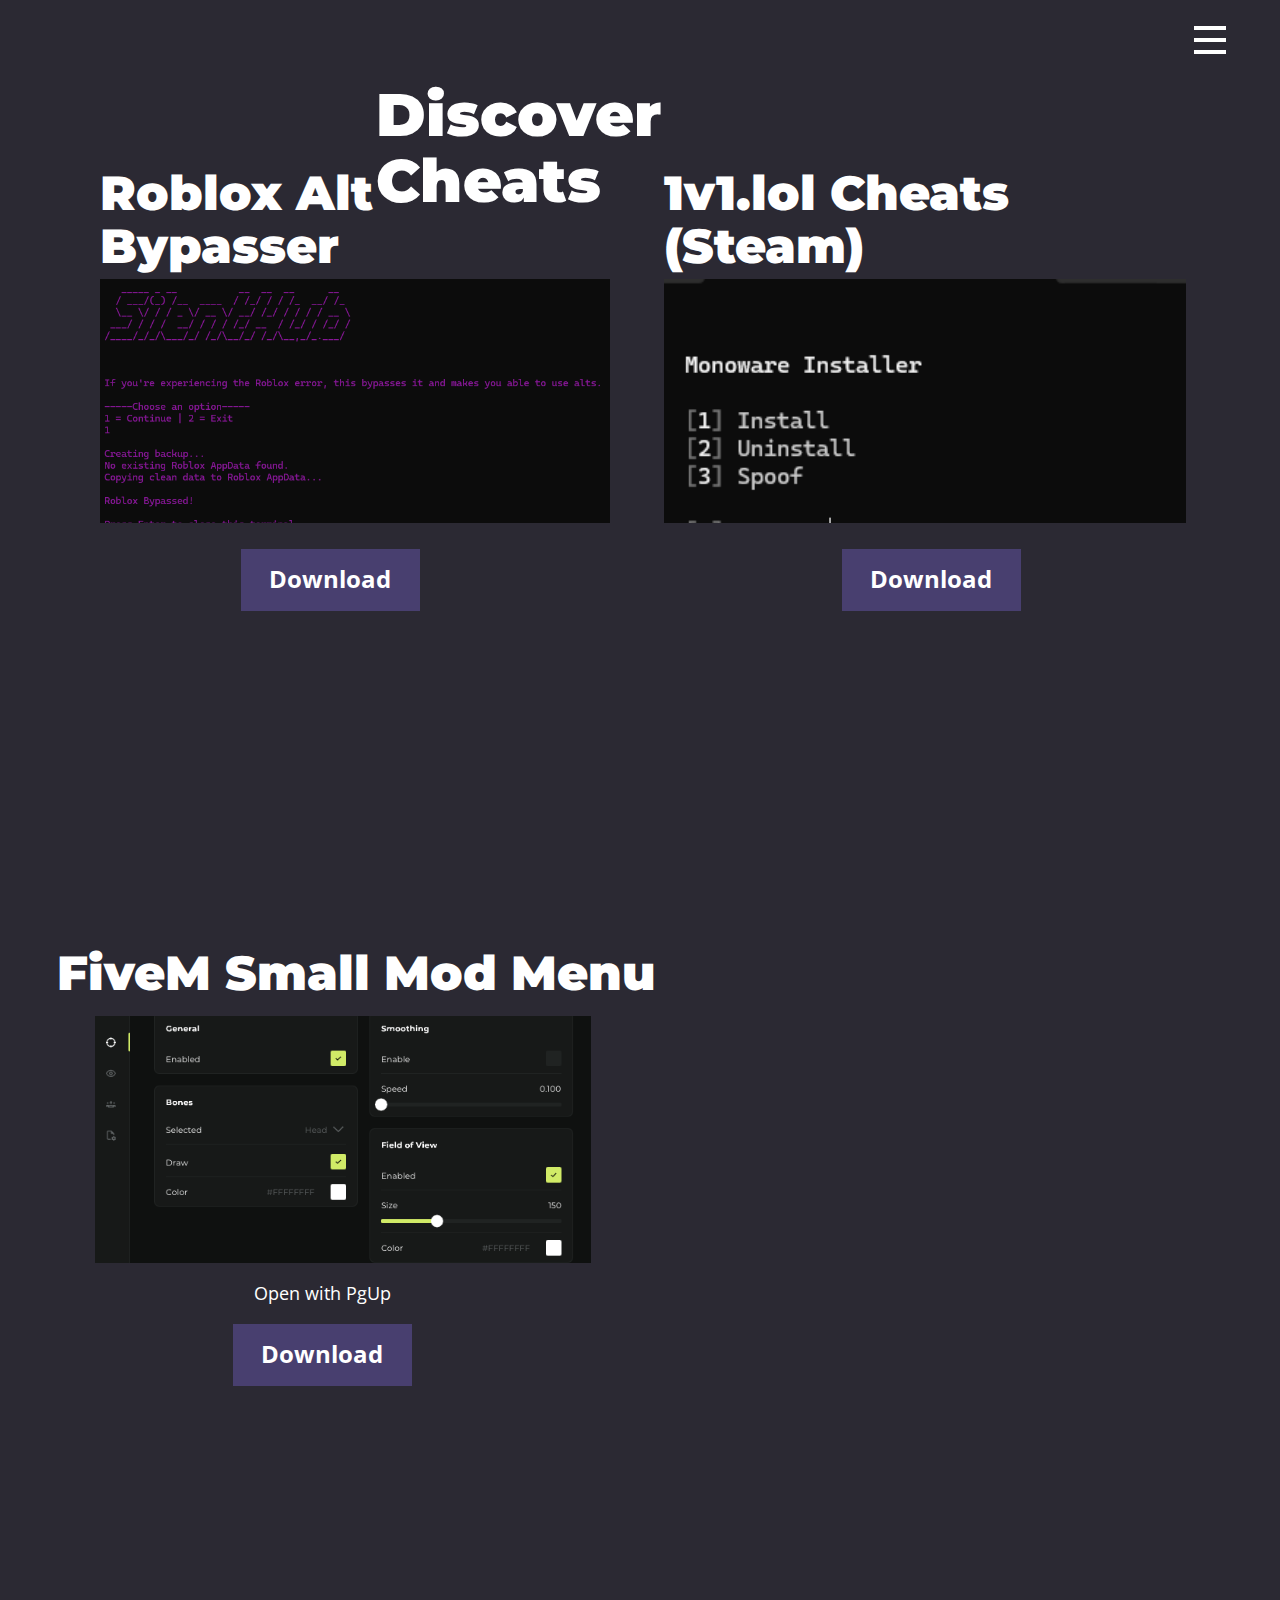
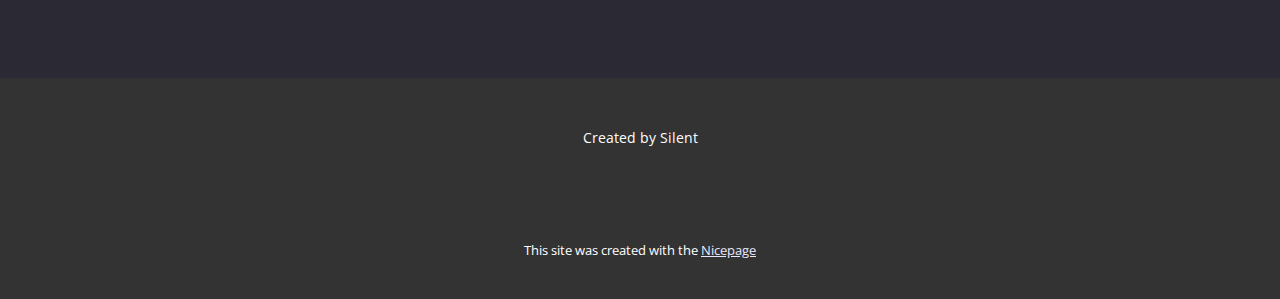
==== commit add3a66b: "Add files via upload" ====
--- a/Cheats.html
+++ b/Cheats.html
@@ -19,10 +19,11 @@
     <script type="application/ld+json">{
 		"@context": "http://schema.org",
 		"@type": "Organization",
-		"name": ""
+		"name": "Site2"
 }</script>
     <meta name="theme-color" content="#411ae7">
     <meta property="og:title" content="Cheats">
+    <meta property="og:description" content="">
     <meta property="og:type" content="website">
   <meta data-intl-tel-input-cdn-path="intlTelInput/"></head>
   <body data-path-to-root="./" data-include-products="false" class="u-body u-overlap u-overlap-contrast u-overlap-transparent u-xl-mode" data-lang="en"><header class="u-clearfix u-header u-header" id="sec-204b"><div class="u-clearfix u-sheet u-sheet-1">
@@ -63,12 +64,14 @@
                 <div class="u-container-layout u-valign-top u-container-layout-1">
                   <h2 class="u-text u-text-1">Roblox Alt Bypasser </h2>
                   <img class="u-expanded-width u-image u-image-default u-image-1" src="images/Screenshot2024-06-03192108.png" alt="" data-image-width="821" data-image-height="418">
-                  <a href="files/881747263a2775557aa32dcad3d55950-10.png" class="u-border-2 u-border-active-palette-1-light-2 u-border-hover-palette-1-light-1 u-border-palette-1-dark-2 u-btn u-button-style u-file-link u-palette-1-dark-2 u-btn-1">Download</a>
+                  <a href="https://drive.google.com/file/d/117O3_z7XbYssCLxpLarfTtbbJzxbxKc2/view?usp=sharing" class="u-border-2 u-border-active-palette-1-light-2 u-border-hover-palette-1-light-1 u-border-palette-1-dark-2 u-btn u-button-style u-palette-1-dark-2 u-btn-1">Download</a>
                 </div>
               </div>
               <div class="u-container-style u-layout-cell u-size-30 u-layout-cell-2">
                 <div class="u-container-layout u-container-layout-2">
-                  <h2 class="u-text u-text-default u-text-2">More Roblox Soon. </h2>
+                  <h2 class="u-text u-text-default u-text-2">1v1.lol Cheats (Steam) </h2>
+                  <img class="u-expanded-width u-image u-image-default u-image-2" src="images/Screenshot2024-06-06191126.png" alt="" data-image-width="357" data-image-height="222">
+                  <a href="https://drive.google.com/file/d/1qI4K4kDpjLOHAyPCjtDBdqJxmZppKgLu/view?usp=drive_link" class="u-border-2 u-border-active-palette-1-light-2 u-border-hover-palette-1-light-1 u-border-palette-1-dark-2 u-btn u-button-style u-palette-1-dark-2 u-btn-2" target="_blank">Download</a>
                 </div>
               </div>
             </div>
@@ -78,69 +81,11 @@
       </div>
     </section>
     <section class="u-align-center u-clearfix u-palette-1-dark-3 u-section-2" id="carousel_c830">
-      <div class="u-expanded-width u-layout-horizontal u-list u-list-1">
-        <div class="u-repeater u-repeater-1">
-          <div class="u-container-style u-list-item u-repeater-item">
-            <div class="u-container-layout u-similar-container u-container-layout-1"></div>
-          </div>
-          <div class="u-container-align-center u-container-style u-list-item u-repeater-item">
-            <div class="u-container-layout u-similar-container u-container-layout-2"></div>
-          </div>
-          <div class="u-container-align-center u-container-style u-list-item u-repeater-item">
-            <div class="u-container-layout u-similar-container u-container-layout-3"></div>
-          </div>
-          <div class="u-container-align-center u-container-style u-list-item u-repeater-item">
-            <div class="u-container-layout u-similar-container u-container-layout-4"></div>
-          </div>
-          <div class="u-container-align-center u-container-style u-list-item u-repeater-item">
-            <div class="u-container-layout u-similar-container u-container-layout-5"></div>
-          </div>
-          <div class="u-container-align-center u-container-style u-list-item u-repeater-item">
-            <div class="u-container-layout u-similar-container u-container-layout-6"></div>
-          </div>
-          <div class="u-container-align-center u-container-style u-list-item u-repeater-item">
-            <div class="u-container-layout u-similar-container u-container-layout-7"></div>
-          </div>
-          <div class="u-container-align-center u-container-style u-list-item u-repeater-item">
-            <div class="u-container-layout u-similar-container u-container-layout-8"></div>
-          </div>
-          <div class="u-container-align-center u-container-style u-list-item u-repeater-item">
-            <div class="u-container-layout u-similar-container u-container-layout-9"></div>
-          </div>
-          <div class="u-container-align-center u-container-style u-list-item u-repeater-item">
-            <div class="u-container-layout u-similar-container u-container-layout-10"></div>
-          </div>
-          <div class="u-container-align-center u-container-style u-list-item u-repeater-item">
-            <div class="u-container-layout u-similar-container u-container-layout-11"></div>
-          </div>
-          <div class="u-container-align-center u-container-style u-list-item u-repeater-item">
-            <div class="u-container-layout u-similar-container u-container-layout-12"></div>
-          </div>
-        </div>
-        <a class="u-absolute-vcenter u-gallery-nav u-gallery-nav-prev u-hidden u-icon-circle u-opacity u-opacity-70 u-spacing-10 u-white u-gallery-nav-1" href="#" role="button">
-          <span aria-hidden="true">
-            <svg viewBox="0 0 451.847 451.847"><path d="M97.141,225.92c0-8.095,3.091-16.192,9.259-22.366L300.689,9.27c12.359-12.359,32.397-12.359,44.751,0
-c12.354,12.354,12.354,32.388,0,44.748L173.525,225.92l171.903,171.909c12.354,12.354,12.354,32.391,0,44.744
-c-12.354,12.365-32.386,12.365-44.745,0l-194.29-194.281C100.226,242.115,97.141,234.018,97.141,225.92z"></path></svg>
-          </span>
-          <span class="sr-only">
-            <svg viewBox="0 0 451.847 451.847"><path d="M97.141,225.92c0-8.095,3.091-16.192,9.259-22.366L300.689,9.27c12.359-12.359,32.397-12.359,44.751,0
-c12.354,12.354,12.354,32.388,0,44.748L173.525,225.92l171.903,171.909c12.354,12.354,12.354,32.391,0,44.744
-c-12.354,12.365-32.386,12.365-44.745,0l-194.29-194.281C100.226,242.115,97.141,234.018,97.141,225.92z"></path></svg>
-          </span>
-        </a>
-        <a class="u-absolute-vcenter u-gallery-nav u-gallery-nav-next u-hidden u-icon-circle u-opacity u-opacity-70 u-spacing-10 u-white u-gallery-nav-2" href="#" role="button">
-          <span aria-hidden="true">
-            <svg viewBox="0 0 451.846 451.847"><path d="M345.441,248.292L151.154,442.573c-12.359,12.365-32.397,12.365-44.75,0c-12.354-12.354-12.354-32.391,0-44.744
-L278.318,225.92L106.409,54.017c-12.354-12.359-12.354-32.394,0-44.748c12.354-12.359,32.391-12.359,44.75,0l194.287,194.284
-c6.177,6.18,9.262,14.271,9.262,22.366C354.708,234.018,351.617,242.115,345.441,248.292z"></path></svg>
-          </span>
-          <span class="sr-only">
-            <svg viewBox="0 0 451.846 451.847"><path d="M345.441,248.292L151.154,442.573c-12.359,12.365-32.397,12.365-44.75,0c-12.354-12.354-12.354-32.391,0-44.744
-L278.318,225.92L106.409,54.017c-12.354-12.359-12.354-32.394,0-44.748c12.354-12.359,32.391-12.359,44.75,0l194.287,194.284
-c6.177,6.18,9.262,14.271,9.262,22.366C354.708,234.018,351.617,242.115,345.441,248.292z"></path></svg>
-          </span>
-        </a>
+      <div class="u-clearfix u-sheet u-sheet-1">
+        <h2 class="u-text u-text-1">FiveM Small Mod Menu&nbsp;</h2>
+        <img class="custom-expanded u-image u-image-default u-image-1" src="images/Schermafbeelding_2024-06-06_193535.png" alt="" data-image-width="638" data-image-height="439">
+        <p class="u-text u-text-2">Open with PgUp </p>
+        <a href="https://drive.google.com/file/d/1_0pIF5wK5PMHLAbtVW0fIa0cUIrALjzL/view?usp=drive_link" class="u-border-2 u-border-active-palette-1-light-2 u-border-hover-palette-1-light-1 u-border-palette-1-dark-2 u-btn u-button-style u-palette-1-dark-2 u-btn-1" target="_blank">Download</a>
       </div>
     </section>
     
--- a/Cheats.css
+++ b/Cheats.css
@@ -3,12 +3,11 @@
 }
 
 .u-section-1 .u-sheet-1 {
-  min-height: 771px;
+  min-height: 824px;
 }
 
 .u-section-1 .u-layout-wrap-1 {
-  margin-top: 137px;
-  margin-bottom: 0;
+  margin: 137px 0 0;
 }
 
 .u-section-1 .u-layout-cell-1 {
@@ -49,6 +48,21 @@
 .u-section-1 .u-text-2 {
   margin-bottom: 0;
   margin-top: 0;
+}
+
+.u-section-1 .u-image-2 {
+  height: 244px;
+  margin-top: 6px;
+  margin-bottom: 0;
+}
+
+.u-section-1 .u-btn-2 {
+  background-image: none;
+  font-weight: 700;
+  border-style: solid;
+  font-size: 1.5rem;
+  margin: 26px 165px 0 auto;
+  padding: 9px 27px 11px 26px;
 }
 
 .u-section-1 .u-text-3 {
@@ -58,7 +72,7 @@
   --animation-custom_in-opacity: 0;
   --animation-custom_in-rotate: 0deg;
   --animation-custom_in-scale: 1;
-  margin: -742px auto 676px;
+  margin: -742px 307px 610px 306px;
 }
 
 @media (max-width: 1199px) {
@@ -68,6 +82,8 @@
 
   .u-section-1 .u-layout-wrap-1 {
     margin-top: 90px;
+    margin-right: initial;
+    margin-left: initial;
   }
 
   .u-section-1 .u-layout-cell-1 {
@@ -85,6 +101,14 @@
   .u-section-1 .u-layout-cell-2 {
     min-height: 566px;
   }
+
+  .u-section-1 .u-image-2 {
+    height: 197px;
+  }
+
+  .u-section-1 .u-btn-2 {
+    margin-right: 65px;
+  }
 }
 
 @media (max-width: 991px) {
@@ -106,6 +130,19 @@
 
   .u-section-1 .u-layout-cell-2 {
     min-height: 100px;
+  }
+
+  .u-section-1 .u-image-2 {
+    height: 146px;
+  }
+
+  .u-section-1 .u-btn-2 {
+    margin-right: 0;
+  }
+
+  .u-section-1 .u-text-3 {
+    margin-right: 235px;
+    margin-left: 234px;
   }
 }
 
@@ -128,8 +165,14 @@
     padding-right: 10px;
   }
 
+  .u-section-1 .u-image-2 {
+    height: 243px;
+  }
+
   .u-section-1 .u-text-3 {
     font-size: 3rem;
+    margin-left: 176px;
+    margin-right: 176px;
   }
 }
 
@@ -140,218 +183,72 @@
 
   .u-section-1 .u-image-1 {
     height: 153px;
+  }
+
+  .u-section-1 .u-image-2 {
+    height: 150px;
   }
 
   .u-section-1 .u-text-3 {
     font-size: 2.25rem;
+    margin-left: 111px;
+    margin-right: 111px;
   }
 } .u-section-2 {
   background-image: none;
-  min-height: 126px;
-}
-
-.u-section-2 .u-list-1 {
-  grid-template-rows: repeat(1, auto);
-  margin-top: 0;
-  margin-bottom: 0;
-}
-
-.u-section-2 .u-repeater-1 {
-  grid-template-columns: repeat(4, 25%);
-  min-height: 126px;
-  grid-gap: 0px;
-}
-
-.u-section-2 .u-container-layout-1 {
-  padding: 30px 40px;
-}
-
-.u-section-2 .u-container-layout-2 {
-  padding: 30px 40px;
-}
-
-.u-section-2 .u-container-layout-3 {
-  padding: 30px 40px;
-}
-
-.u-section-2 .u-container-layout-4 {
-  padding: 30px 40px;
-}
-
-.u-section-2 .u-container-layout-5 {
-  padding: 30px 40px;
-}
-
-.u-section-2 .u-container-layout-6 {
-  padding: 30px 40px;
-}
-
-.u-section-2 .u-container-layout-7 {
-  padding: 30px 40px;
-}
-
-.u-section-2 .u-container-layout-8 {
-  padding: 30px 40px;
-}
-
-.u-section-2 .u-container-layout-9 {
-  padding: 30px 40px;
-}
-
-.u-section-2 .u-container-layout-10 {
-  padding: 30px 40px;
-}
-
-.u-section-2 .u-container-layout-11 {
-  padding: 30px 40px;
-}
-
-.u-section-2 .u-container-layout-12 {
-  padding: 30px 40px;
-}
-
-.u-section-2 .u-gallery-nav-1 {
-  position: absolute;
-  left: 10px;
-  width: 40px;
-  height: 40px;
-}
-
-.u-section-2 .u-gallery-nav-2 {
-  position: absolute;
-  right: 10px;
-  width: 40px;
-  height: 40px;
-}
-
-@media (max-width: 991px) {
-  .u-section-2 .u-repeater-1 {
-    grid-template-columns: repeat(2, 50%);
-  }
-
-  .u-section-2 .u-container-layout-1 {
-    padding-left: 30px;
-    padding-right: 30px;
-  }
-
-  .u-section-2 .u-container-layout-2 {
-    padding-left: 30px;
-    padding-right: 30px;
-  }
-
-  .u-section-2 .u-container-layout-3 {
-    padding-left: 30px;
-    padding-right: 30px;
-  }
-
-  .u-section-2 .u-container-layout-4 {
-    padding-left: 30px;
-    padding-right: 30px;
-  }
-
-  .u-section-2 .u-container-layout-5 {
-    padding-left: 30px;
-    padding-right: 30px;
-  }
-
-  .u-section-2 .u-container-layout-6 {
-    padding-left: 30px;
-    padding-right: 30px;
-  }
-
-  .u-section-2 .u-container-layout-7 {
-    padding-left: 30px;
-    padding-right: 30px;
-  }
-
-  .u-section-2 .u-container-layout-8 {
-    padding-left: 30px;
-    padding-right: 30px;
-  }
-
-  .u-section-2 .u-container-layout-9 {
-    padding-left: 30px;
-    padding-right: 30px;
-  }
-
-  .u-section-2 .u-container-layout-10 {
-    padding-left: 30px;
-    padding-right: 30px;
-  }
-
-  .u-section-2 .u-container-layout-11 {
-    padding-left: 30px;
-    padding-right: 30px;
-  }
-
-  .u-section-2 .u-container-layout-12 {
-    padding-left: 30px;
-    padding-right: 30px;
-  }
-}
-
-@media (max-width: 767px) {
-  .u-section-2 .u-repeater-1 {
-    grid-template-columns: 100%;
-  }
-
-  .u-section-2 .u-container-layout-1 {
-    padding-left: 10px;
-    padding-right: 10px;
-  }
-
-  .u-section-2 .u-container-layout-2 {
-    padding-left: 10px;
-    padding-right: 10px;
-  }
-
-  .u-section-2 .u-container-layout-3 {
-    padding-left: 10px;
-    padding-right: 10px;
-  }
-
-  .u-section-2 .u-container-layout-4 {
-    padding-left: 10px;
-    padding-right: 10px;
-  }
-
-  .u-section-2 .u-container-layout-5 {
-    padding-left: 10px;
-    padding-right: 10px;
-  }
-
-  .u-section-2 .u-container-layout-6 {
-    padding-left: 10px;
-    padding-right: 10px;
-  }
-
-  .u-section-2 .u-container-layout-7 {
-    padding-left: 10px;
-    padding-right: 10px;
-  }
-
-  .u-section-2 .u-container-layout-8 {
-    padding-left: 10px;
-    padding-right: 10px;
-  }
-
-  .u-section-2 .u-container-layout-9 {
-    padding-left: 10px;
-    padding-right: 10px;
-  }
-
-  .u-section-2 .u-container-layout-10 {
-    padding-left: 10px;
-    padding-right: 10px;
-  }
-
-  .u-section-2 .u-container-layout-11 {
-    padding-left: 10px;
-    padding-right: 10px;
-  }
-
-  .u-section-2 .u-container-layout-12 {
-    padding-left: 10px;
-    padding-right: 10px;
+}
+
+.u-section-2 .u-sheet-1 {
+  min-height: 854px;
+}
+
+.u-section-2 .u-text-1 {
+  margin: 123px 249px 0 -305px;
+}
+
+.u-section-2 .u-image-1 {
+  height: 247px;
+  width: 496px;
+  margin: 16px auto 0 25px;
+}
+
+.u-section-2 .u-text-2 {
+  margin: 16px 330px 0 -305px;
+}
+
+.u-section-2 .u-btn-1 {
+  background-image: none;
+  font-weight: 700;
+  border-style: solid;
+  font-size: 1.5rem;
+  margin: 16px auto 60px 163px;
+  padding: 9px 27px 11px 26px;
+}
+
+@media (max-width: 1199px) {
+  .u-section-2 .u-text-1 {
+    margin-right: 0;
+    margin-left: 0;
+  }
+
+  .u-section-2 .u-text-2 {
+    margin-right: 0;
+    margin-left: 0;
+  }
+
+  .u-section-2 .u-btn-1 {
+    margin-left: 0;
+  }
+}
+
+@media (max-width: 575px) {
+  .u-section-2 .u-sheet-1 {
+    min-height: 776px;
+  }
+
+  .u-section-2 .u-image-1 {
+    height: 169px;
+    width: 340px;
+    margin-left: 0;
   }
 }